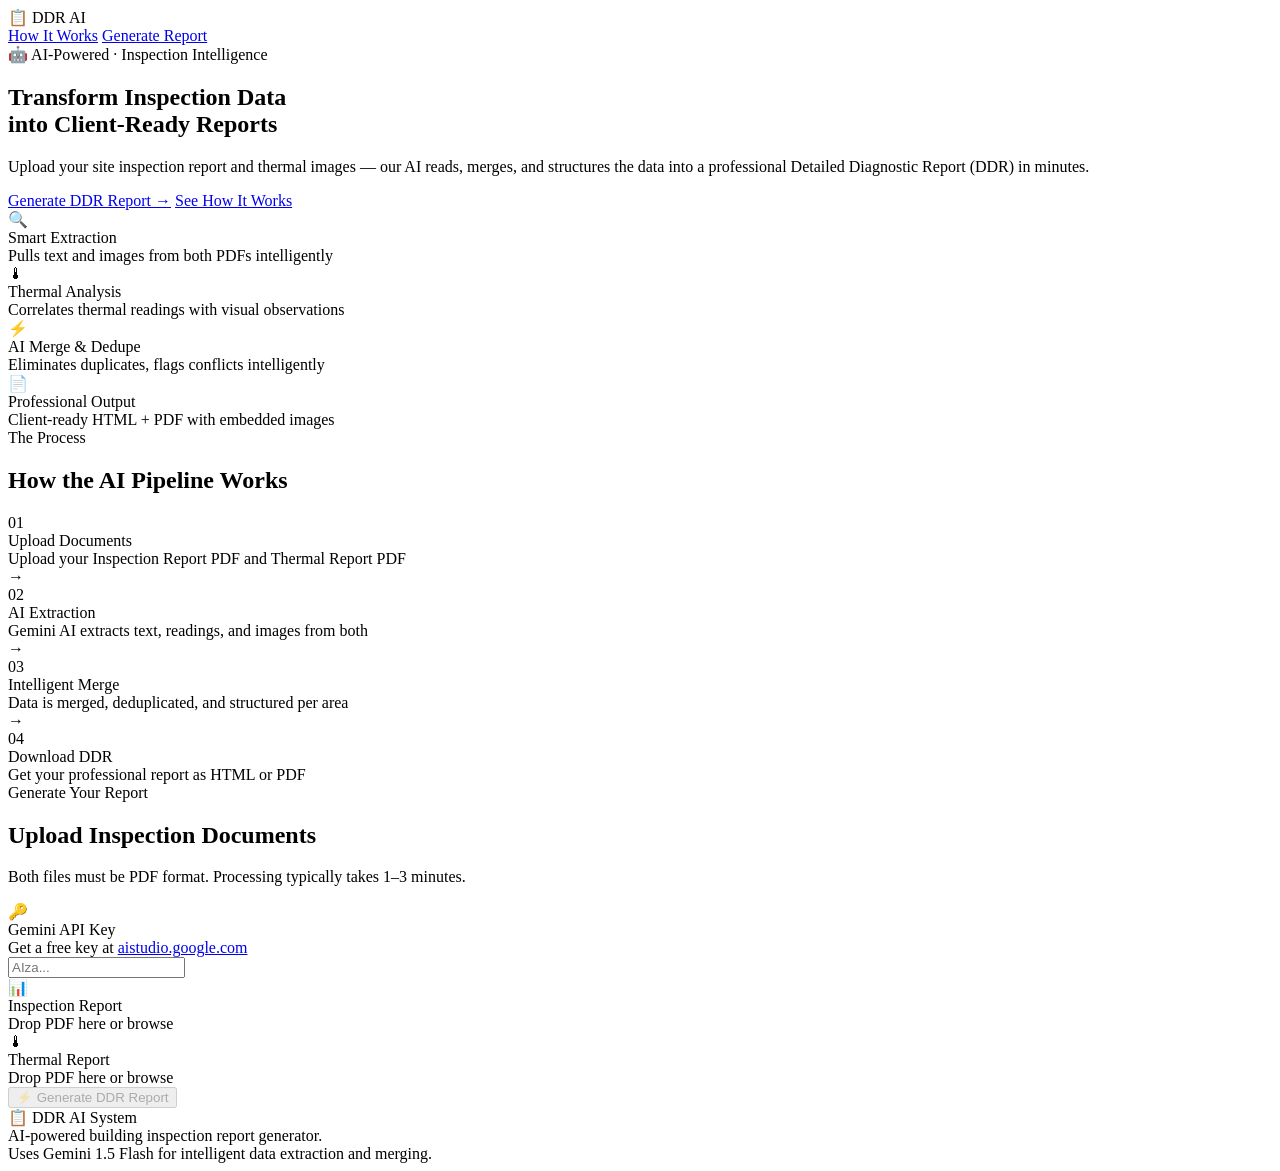
==== frontend/index.html @ c39a7427 "feat: AI-powered DDR Report Generation System - FastAPI backend with full async pipeline - PDF extra" ====
<!DOCTYPE html>
<html lang="en">
<head>
  <meta charset="UTF-8"/>
  <meta name="viewport" content="width=device-width, initial-scale=1.0"/>
  <title>DDR AI — Detailed Diagnostic Report Generator</title>
  <meta name="description" content="AI-powered system that converts raw site inspection data into structured, client-ready Detailed Diagnostic Reports."/>
  <link rel="preconnect" href="https://fonts.googleapis.com"/>
  <link href="https://fonts.googleapis.com/css2?family=Inter:wght@300;400;500;600;700;800&family=Playfair+Display:wght@700&display=swap" rel="stylesheet"/>
  <link rel="stylesheet" href="/static/style.css"/>
</head>
<body>

  <!-- ── NAV ──────────────────────────────────────── -->
  <nav class="navbar">
    <div class="nav-inner">
      <div class="nav-logo">
        <span class="logo-icon">📋</span>
        <span class="logo-text">DDR <span class="logo-ai">AI</span></span>
      </div>
      <div class="nav-links">
        <a href="#how-it-works">How It Works</a>
        <a href="#upload-section" class="nav-cta">Generate Report</a>
      </div>
    </div>
  </nav>

  <!-- ── HERO ─────────────────────────────────────── -->
  <section class="hero">
    <div class="hero-glow"></div>
    <div class="hero-content">
      <div class="hero-badge">🤖 AI-Powered · Inspection Intelligence</div>
      <h1 class="hero-title">
        Transform Inspection Data<br/>
        into <span class="gradient-text">Client-Ready Reports</span>
      </h1>
      <p class="hero-subtitle">
        Upload your site inspection report and thermal images — our AI reads, merges, 
        and structures the data into a professional Detailed Diagnostic Report (DDR) in minutes.
      </p>
      <div class="hero-cta-group">
        <a href="#upload-section" class="btn-primary">Generate DDR Report →</a>
        <a href="#how-it-works" class="btn-ghost">See How It Works</a>
      </div>
    </div>

    <!-- Features grid -->
    <div class="features-grid">
      <div class="feature-card">
        <div class="feature-icon">🔍</div>
        <div class="feature-title">Smart Extraction</div>
        <div class="feature-desc">Pulls text and images from both PDFs intelligently</div>
      </div>
      <div class="feature-card">
        <div class="feature-icon">🌡</div>
        <div class="feature-title">Thermal Analysis</div>
        <div class="feature-desc">Correlates thermal readings with visual observations</div>
      </div>
      <div class="feature-card">
        <div class="feature-icon">⚡</div>
        <div class="feature-title">AI Merge & Dedupe</div>
        <div class="feature-desc">Eliminates duplicates, flags conflicts intelligently</div>
      </div>
      <div class="feature-card">
        <div class="feature-icon">📄</div>
        <div class="feature-title">Professional Output</div>
        <div class="feature-desc">Client-ready HTML + PDF with embedded images</div>
      </div>
    </div>
  </section>

  <!-- ── HOW IT WORKS ──────────────────────────────── -->
  <section class="how-section" id="how-it-works">
    <div class="section-label">The Process</div>
    <h2 class="section-title">How the AI Pipeline Works</h2>
    <div class="steps-grid">
      <div class="step">
        <div class="step-num">01</div>
        <div class="step-title">Upload Documents</div>
        <div class="step-desc">Upload your Inspection Report PDF and Thermal Report PDF</div>
      </div>
      <div class="step-arrow">→</div>
      <div class="step">
        <div class="step-num">02</div>
        <div class="step-title">AI Extraction</div>
        <div class="step-desc">Gemini AI extracts text, readings, and images from both</div>
      </div>
      <div class="step-arrow">→</div>
      <div class="step">
        <div class="step-num">03</div>
        <div class="step-title">Intelligent Merge</div>
        <div class="step-desc">Data is merged, deduplicated, and structured per area</div>
      </div>
      <div class="step-arrow">→</div>
      <div class="step">
        <div class="step-num">04</div>
        <div class="step-title">Download DDR</div>
        <div class="step-desc">Get your professional report as HTML or PDF</div>
      </div>
    </div>
  </section>

  <!-- ── UPLOAD SECTION ───────────────────────────── -->
  <section class="upload-section" id="upload-section">
    <div class="section-label">Generate Your Report</div>
    <h2 class="section-title">Upload Inspection Documents</h2>
    <p class="section-sub">Both files must be PDF format. Processing typically takes 1–3 minutes.</p>

    <div class="upload-card" id="upload-card">
      <form id="upload-form">

        <!-- API Key input -->
        <div class="api-key-row">
          <div class="api-key-label">
            <span>🔑</span>
            <div>
              <div class="api-key-title">Gemini API Key</div>
              <div class="api-key-sub">Get a free key at <a href="https://aistudio.google.com" target="_blank">aistudio.google.com</a></div>
            </div>
          </div>
          <input
            type="password"
            id="api-key-input"
            class="api-key-input"
            placeholder="AIza..."
            autocomplete="off"
          />
        </div>

        <!-- File drops -->
        <div class="uploads-row">
          <!-- Inspection PDF -->
          <div class="drop-zone" id="dz-inspection" ondrop="handleDrop(event,'inspection')" ondragover="handleDragover(event)" ondragleave="removeDragOver(event)">
            <input type="file" id="inspection-file" accept=".pdf" hidden onchange="handleFileSelect(this, 'inspection')"/>
            <div class="dz-icon">📊</div>
            <div class="dz-title">Inspection Report</div>
            <div class="dz-sub">Drop PDF here or <span class="dz-link" onclick="document.getElementById('inspection-file').click()">browse</span></div>
            <div class="dz-file-name" id="inspection-fname" style="display:none;"></div>
          </div>

          <!-- Thermal PDF -->
          <div class="drop-zone" id="dz-thermal" ondrop="handleDrop(event,'thermal')" ondragover="handleDragover(event)" ondragleave="removeDragOver(event)">
            <input type="file" id="thermal-file" accept=".pdf" hidden onchange="handleFileSelect(this, 'thermal')"/>
            <div class="dz-icon">🌡</div>
            <div class="dz-title">Thermal Report</div>
            <div class="dz-sub">Drop PDF here or <span class="dz-link" onclick="document.getElementById('thermal-file').click()">browse</span></div>
            <div class="dz-file-name" id="thermal-fname" style="display:none;"></div>
          </div>
        </div>

        <button type="submit" class="generate-btn" id="generate-btn" disabled>
          <span class="btn-text">⚡ Generate DDR Report</span>
        </button>
      </form>
    </div>

    <!-- ── PROGRESS ──────────────────────── -->
    <div class="progress-card" id="progress-card" style="display:none;">
      <div class="progress-header">
        <div class="progress-spinner" id="progress-spinner"></div>
        <div class="progress-info">
          <div class="progress-title" id="progress-title">Starting pipeline...</div>
          <div class="progress-sub" id="progress-sub">Please wait</div>
        </div>
        <div class="progress-pct" id="progress-pct">0%</div>
      </div>
      <div class="progress-bar-track">
        <div class="progress-bar-fill" id="progress-bar"></div>
      </div>
      <div class="progress-steps" id="progress-steps">
        <div class="ps" id="ps-extract">📄 Extracting PDFs</div>
        <div class="ps" id="ps-ai">🤖 AI Analysis</div>
        <div class="ps" id="ps-merge">🔗 Merging Data</div>
        <div class="ps" id="ps-render">✨ Rendering Report</div>
      </div>
    </div>

    <!-- ── RESULT ──────────────────────── -->
    <div class="result-card" id="result-card" style="display:none;">
      <div class="result-icon">✅</div>
      <div class="result-title">Your DDR Report is Ready!</div>
      <div class="result-sub">Download your professionally structured report below.</div>
      <div class="result-actions">
        <a class="btn-download" id="btn-preview" href="#" target="_blank">🔎 View Report</a>
        <a class="btn-download btn-secondary" id="btn-download-html" href="#" download>⬇ Download HTML</a>
        <a class="btn-download btn-pdf" id="btn-download-pdf" href="#">⬇ Download PDF</a>
      </div>
      <button class="btn-reset" onclick="resetForm()">← Generate Another Report</button>
    </div>

    <!-- ── ERROR ──────────────────────── -->
    <div class="error-card" id="error-card" style="display:none;">
      <div class="error-icon">❌</div>
      <div class="error-title">Generation Failed</div>
      <div class="error-msg" id="error-msg"></div>
      <button class="btn-reset" onclick="resetForm()">← Try Again</button>
    </div>
  </section>

  <!-- ── FOOTER ───────────────────────────────────── -->
  <footer class="footer">
    <div class="footer-logo">📋 DDR AI System</div>
    <div class="footer-text">AI-powered building inspection report generator.<br/>Uses Gemini 1.5 Flash for intelligent data extraction and merging.</div>
  </footer>

  <script src="/static/app.js"></script>
</body>
</html>
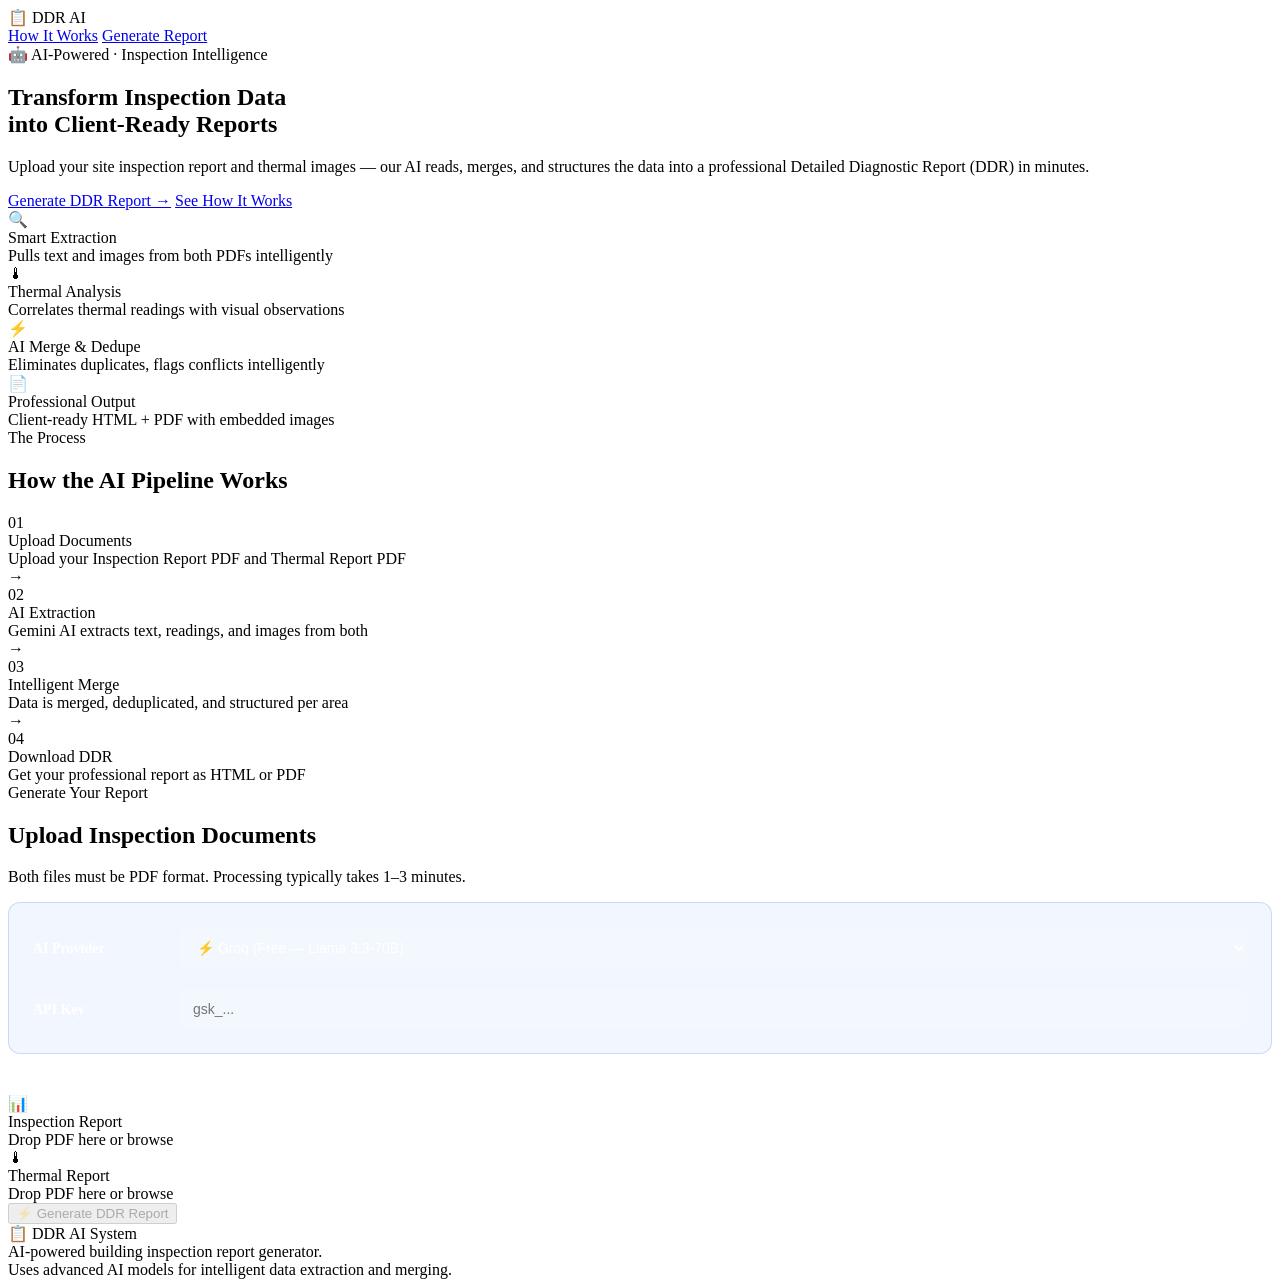
==== commit 5227a97a: "feat: complete multi-provider AI pipeline with custom branding and Playwright PDF generation" ====
--- a/frontend/index.html
+++ b/frontend/index.html
@@ -109,23 +109,55 @@
     <div class="upload-card" id="upload-card">
       <form id="upload-form">
 
-        <!-- API Key input -->
-        <div class="api-key-row">
-          <div class="api-key-label">
-            <span>🔑</span>
-            <div>
-              <div class="api-key-title">Gemini API Key</div>
-              <div class="api-key-sub">Get a free key at <a href="https://aistudio.google.com" target="_blank">aistudio.google.com</a></div>
+        <!-- Provider + API Key form block -->
+        <div style="background: rgba(37,99,235,0.06); border: 1px solid rgba(37,99,235,0.2); border-radius: 12px; padding: 24px; margin-bottom: 40px; display: flex; flex-direction: column; gap: 20px;">
+          
+          <!-- AI Provider Row -->
+          <div style="display: flex; flex-direction: row; align-items: center; gap: 16px;">
+            <div style="min-width: 130px;">
+              <label for="provider-select" style="font-weight: 600; color: white; font-size: 14px;">AI Provider</label>
             </div>
-          </div>
-          <input
-            type="password"
-            id="api-key-input"
-            class="api-key-input"
-            placeholder="AIza..."
-            autocomplete="off"
-          />
+            <div style="flex: 1;">
+              <select id="provider-select" style="width: 100%; background: rgba(255,255,255,0.06); border: 1px solid var(--border); border-radius: 8px; color: white; padding: 12px 14px; font-size: 14px; outline: none; box-sizing: border-box;">
+                <option value="groq" style="background: #0f172a; color: white;">⚡ Groq  (Free — Llama 3.3-70B)</option>
+                <option value="gemini" style="background: #0f172a; color: white;">🔷 Gemini  (Google)</option>
+                <option value="ollama" style="background: #0f172a; color: white;">🦙 Ollama  (Local, No Key)</option>
+                <option value="openrouter" style="background: #0f172a; color: white;">🌐 OpenRouter  (Free Credits)</option>
+              </select>
+            </div>
+          </div>
+
+          <!-- API Key Row -->
+          <div id="api-key-wrap">
+            <div style="display: flex; flex-direction: row; align-items: center; gap: 16px;">
+              <div style="min-width: 130px;">
+                <label id="api-key-label" for="api-key-input" style="font-weight: 600; color: white; font-size: 14px;">API Key</label>
+              </div>
+              <div style="flex: 1;">
+                <input
+                  type="password"
+                  id="api-key-input"
+                  placeholder="gsk_..."
+                  autocomplete="off"
+                  style="width: 100%; background: rgba(255,255,255,0.06); border: 1px solid var(--border); border-radius: 8px; color: white; padding: 12px 14px; font-size: 14px; outline: none; box-sizing: border-box;"
+                />
+              </div>
+            </div>
+          </div>
+
+          <!-- Ollama Hint -->
+          <div class="ollama-hint" id="ollama-hint" style="display:none;">
+            🦙 <strong>Ollama runs locally — no API key needed.</strong><br>
+            <span style="font-size:12px;color:var(--muted);">
+              Make sure Ollama is running:
+              <code>ollama serve</code> &amp;
+              <code>ollama pull llama3</code>
+            </span>
+          </div>
+
         </div>
+
+
 
         <!-- File drops -->
         <div class="uploads-row">
@@ -191,8 +223,16 @@
     <!-- ── ERROR ──────────────────────── -->
     <div class="error-card" id="error-card" style="display:none;">
       <div class="error-icon">❌</div>
-      <div class="error-title">Generation Failed</div>
+      <div class="error-title" id="error-title">Generation Failed</div>
       <div class="error-msg" id="error-msg"></div>
+      <div class="error-quota-help" id="error-quota-help" style="display:none;">
+        <strong>💡 Quota fix options:</strong>
+        <ol style="text-align:left; margin-top:8px; line-height:1.8;">
+          <li>Wait ~1 minute — free-tier resets per minute</li>
+          <li>Enable billing: <a href="https://console.cloud.google.com/billing" target="_blank">Google Cloud Console</a></li>
+          <li>Use a different Google account / project for a fresh free quota</li>
+        </ol>
+      </div>
       <button class="btn-reset" onclick="resetForm()">← Try Again</button>
     </div>
   </section>
@@ -200,7 +240,7 @@
   <!-- ── FOOTER ───────────────────────────────────── -->
   <footer class="footer">
     <div class="footer-logo">📋 DDR AI System</div>
-    <div class="footer-text">AI-powered building inspection report generator.<br/>Uses Gemini 1.5 Flash for intelligent data extraction and merging.</div>
+    <div class="footer-text">AI-powered building inspection report generator.<br/>Uses advanced AI models for intelligent data extraction and merging.</div>
   </footer>
 
   <script src="/static/app.js"></script>
